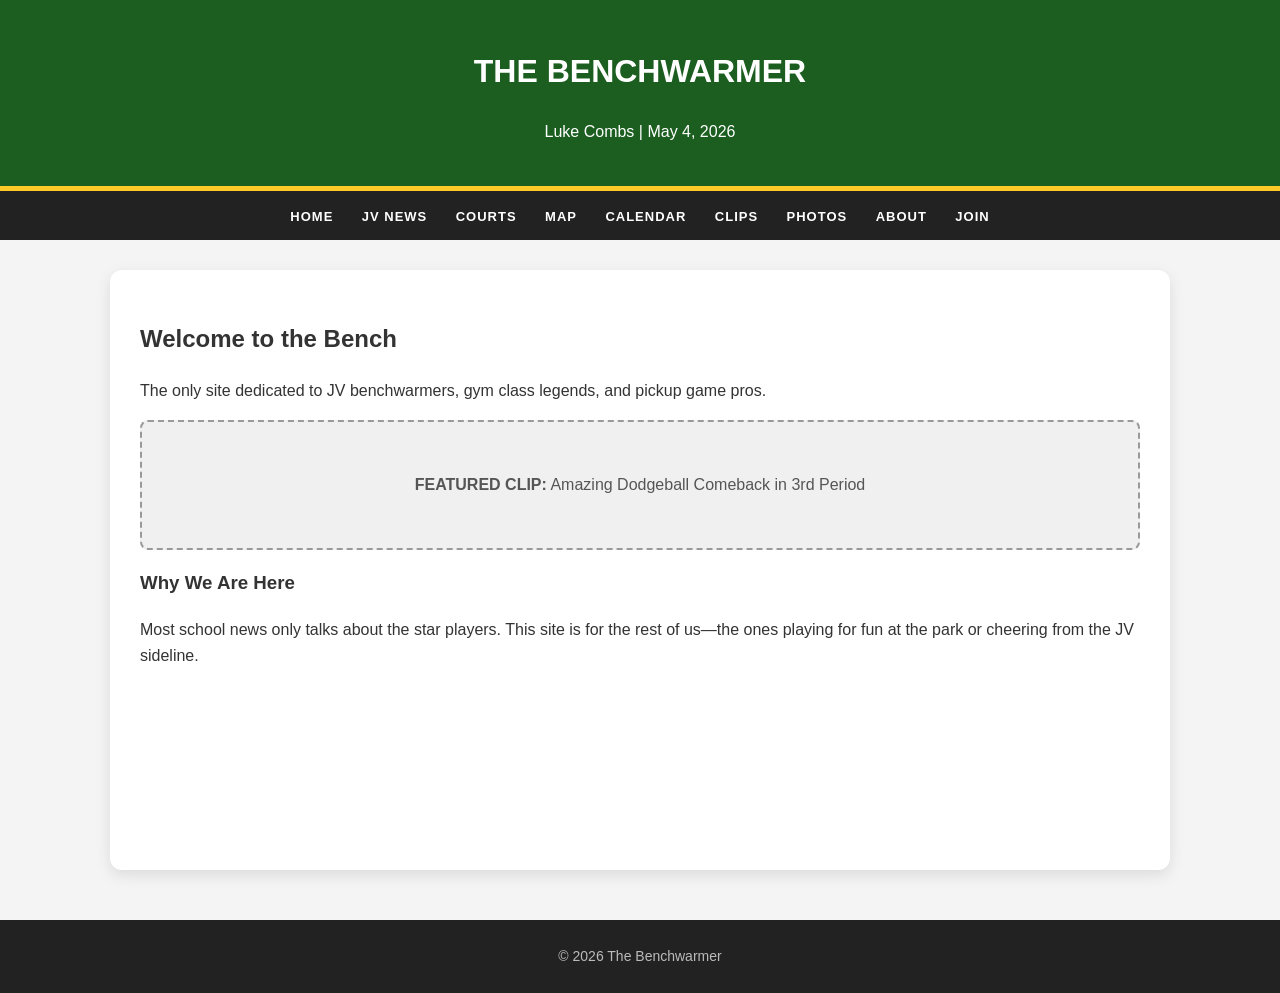
==== index.html @ aa1d05c0 "Add files via upload" ====
<!DOCTYPE html>
<html lang="en">
<head><meta charset="UTF-8"><link rel="stylesheet" href="style.css"><title>The Benchwarmer | Home</title></head>
<body>
    <header><h1>THE BENCHWARMER</h1><p>Luke Combs | May 4, 2026</p></header>
    <nav>
        <a href="index.html">Home</a> <a href="news.html">JV News</a> <a href="courts.html">Courts</a> 
        <a href="map.html">Map</a> <a href="events.html">Calendar</a> <a href="clips.html">Clips</a> 
        <a href="gallery.html">Photos</a> <a href="about.html">About</a> <a href="connect.html">Join</a>
    </nav>
    <div class="container">
        <h2>Welcome to the Bench</h2>
        <p>The only site dedicated to JV benchwarmers, gym class legends, and pickup game pros.</p>
        <div class="box"><strong>FEATURED CLIP:</strong> Amazing Dodgeball Comeback in 3rd Period</div>
        <h3>Why We Are Here</h3>
        <p>Most school news only talks about the star players. This site is for the rest of us—the ones playing for fun at the park or cheering from the JV sideline.</p>
    </div>
    <footer>&copy; 2026 The Benchwarmer</footer>
</body>
</html>
---- style.css ----
body { font-family: 'Helvetica Neue', Arial, sans-serif; margin: 0; padding: 0; background-color: #f4f4f4; color: #333; line-height: 1.6; }
header { background: #1b5e20; color: white; padding: 25px; text-align: center; border-bottom: 5px solid #ffca28; }
nav { background: #222; padding: 12px; text-align: center; position: sticky; top: 0; z-index: 1000; }
nav a { color: white; margin: 0 12px; text-decoration: none; font-weight: bold; font-size: 13px; text-transform: uppercase; letter-spacing: 1px; }
nav a:hover { color: #ffca28; }
.container { width: 90%; max-width: 1000px; margin: 30px auto; background: white; padding: 30px; border-radius: 12px; box-shadow: 0 5px 15px rgba(0,0,0,0.1); min-height: 60vh; }
footer { text-align: center; padding: 25px; background: #222; color: #bbb; margin-top: 50px; font-size: 14px; }
table { width: 100%; border-collapse: collapse; margin: 25px 0; font-size: 16px; }
th, td { border: 1px solid #ddd; padding: 15px; text-align: left; }
th { background-color: #1b5e20; color: white; }
tr:nth-child(even) { background-color: #f9f9f9; }
form { display: flex; flex-direction: column; max-width: 500px; margin: 20px auto; }
input, select, textarea { margin-bottom: 15px; padding: 12px; border: 1px solid #ccc; border-radius: 6px; font-size: 16px; }
button { background: #1b5e20; color: white; padding: 15px; border: none; cursor: pointer; font-weight: bold; border-radius: 6px; font-size: 16px; transition: 0.3s; }
button:hover { background: #2e7d32; transform: translateY(-2px); }
.box { background: #f0f0f0; border: 2px dashed #999; padding: 50px; text-align: center; margin: 15px 0; border-radius: 8px; color: #555; }
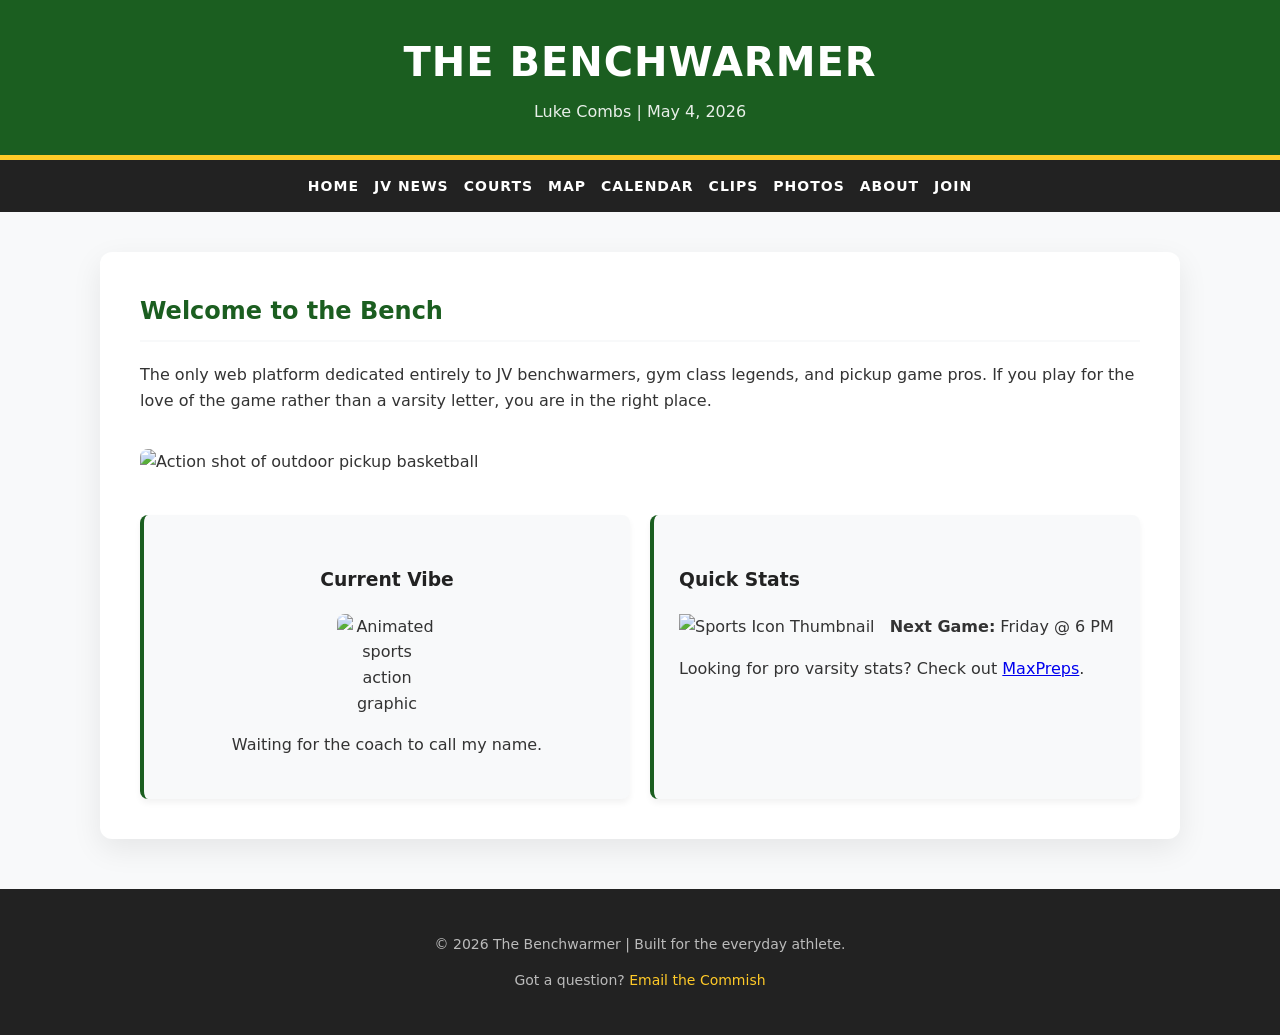
==== commit 6aefeb5f: "Add files via upload" ====
--- a/index.html
+++ b/index.html
@@ -1,20 +1,52 @@
 <!DOCTYPE html>
 <html lang="en">
-<head><meta charset="UTF-8"><link rel="stylesheet" href="style.css"><title>The Benchwarmer | Home</title></head>
+<head>
+    <meta charset="UTF-8">
+    <meta name="viewport" content="width=device-width, initial-scale=1.0">
+    <meta name="description" content="The Benchwarmer - The ultimate community hub for casual high school athletes, JV highlights, and pickup games.">
+    <meta name="keywords" content="high school sports, JV, pickup basketball, casual sports, teen athletes">
+    <link rel="stylesheet" href="style.css">
+    <title>Home | The Benchwarmer</title>
+</head>
 <body>
-    <header><h1>THE BENCHWARMER</h1><p>Luke Combs | May 4, 2026</p></header>
+    <header>
+        <h1>THE BENCHWARMER</h1>
+        <p>Luke Combs | May 4, 2026</p>
+    </header>
+
     <nav>
         <a href="index.html">Home</a> <a href="news.html">JV News</a> <a href="courts.html">Courts</a> 
         <a href="map.html">Map</a> <a href="events.html">Calendar</a> <a href="clips.html">Clips</a> 
         <a href="gallery.html">Photos</a> <a href="about.html">About</a> <a href="connect.html">Join</a>
     </nav>
-    <div class="container">
+
+    <main class="container">
         <h2>Welcome to the Bench</h2>
-        <p>The only site dedicated to JV benchwarmers, gym class legends, and pickup game pros.</p>
-        <div class="box"><strong>FEATURED CLIP:</strong> Amazing Dodgeball Comeback in 3rd Period</div>
-        <h3>Why We Are Here</h3>
-        <p>Most school news only talks about the star players. This site is for the rest of us—the ones playing for fun at the park or cheering from the JV sideline.</p>
-    </div>
-    <footer>&copy; 2026 The Benchwarmer</footer>
+        <p>The only web platform dedicated entirely to JV benchwarmers, gym class legends, and pickup game pros. If you play for the love of the game rather than a varsity letter, you are in the right place.</p>
+        
+        <img src="https://images.unsplash.com/photo-1519861531473-9200262188bf?w=800&q=80" alt="Action shot of outdoor pickup basketball" class="hero-image">
+        
+        <div class="card-grid">
+            <div class="card" style="text-align: center;">
+                <h3>Current Vibe</h3>
+                <img src="http://googleusercontent.com/image_collection/image_retrieval/14909330321065082777" alt="Animated sports action graphic" style="max-width: 100px; border-radius: 8px;">
+                <p>Waiting for the coach to call my name.</p>
+            </div>
+            
+            <div class="card">
+                <h3>Quick Stats</h3>
+                <p>
+                    <img src="http://googleusercontent.com/image_collection/image_retrieval/12782621765974359766" alt="Sports Icon Thumbnail" style="width: 40px; vertical-align: middle; margin-right: 10px;">
+                    <strong>Next Game:</strong> Friday @ 6 PM
+                </p>
+                <p>Looking for pro varsity stats? Check out <a href="https://www.maxpreps.com" target="_blank" rel="noopener noreferrer">MaxPreps</a>.</p>
+            </div>
+        </div>
+    </main>
+
+    <footer>
+        <p>&copy; 2026 The Benchwarmer | Built for the everyday athlete.</p>
+        <p>Got a question? <a href="mailto:lcombs@stu.edu">Email the Commish</a></p>
+    </footer>
 </body>
 </html>
--- a/style.css
+++ b/style.css
@@ -1,16 +1,55 @@
-body { font-family: 'Helvetica Neue', Arial, sans-serif; margin: 0; padding: 0; background-color: #f4f4f4; color: #333; line-height: 1.6; }
-header { background: #1b5e20; color: white; padding: 25px; text-align: center; border-bottom: 5px solid #ffca28; }
-nav { background: #222; padding: 12px; text-align: center; position: sticky; top: 0; z-index: 1000; }
-nav a { color: white; margin: 0 12px; text-decoration: none; font-weight: bold; font-size: 13px; text-transform: uppercase; letter-spacing: 1px; }
-nav a:hover { color: #ffca28; }
-.container { width: 90%; max-width: 1000px; margin: 30px auto; background: white; padding: 30px; border-radius: 12px; box-shadow: 0 5px 15px rgba(0,0,0,0.1); min-height: 60vh; }
-footer { text-align: center; padding: 25px; background: #222; color: #bbb; margin-top: 50px; font-size: 14px; }
-table { width: 100%; border-collapse: collapse; margin: 25px 0; font-size: 16px; }
-th, td { border: 1px solid #ddd; padding: 15px; text-align: left; }
-th { background-color: #1b5e20; color: white; }
-tr:nth-child(even) { background-color: #f9f9f9; }
-form { display: flex; flex-direction: column; max-width: 500px; margin: 20px auto; }
-input, select, textarea { margin-bottom: 15px; padding: 12px; border: 1px solid #ccc; border-radius: 6px; font-size: 16px; }
-button { background: #1b5e20; color: white; padding: 15px; border: none; cursor: pointer; font-weight: bold; border-radius: 6px; font-size: 16px; transition: 0.3s; }
-button:hover { background: #2e7d32; transform: translateY(-2px); }
-.box { background: #f0f0f0; border: 2px dashed #999; padding: 50px; text-align: center; margin: 15px 0; border-radius: 8px; color: #555; }+/* --- GLOBAL STYLES --- */
+:root {
+    --primary: #1b5e20;
+    --secondary: #ffca28;
+    --dark: #222222;
+    --light: #f8f9fa;
+    --text: #333333;
+}
+
+body { font-family: system-ui, -apple-system, sans-serif; margin: 0; padding: 0; background-color: var(--light); color: var(--text); line-height: 1.6; }
+
+/* --- HEADER & NAV --- */
+header { background: var(--primary); color: white; padding: 30px 20px; text-align: center; border-bottom: 5px solid var(--secondary); }
+header h1 { margin: 0; font-size: 2.5rem; letter-spacing: 1px; text-transform: uppercase; }
+header p { margin: 5px 0 0 0; font-weight: 300; opacity: 0.9; }
+
+nav { background: var(--dark); padding: 15px; text-align: center; position: sticky; top: 0; z-index: 1000; display: flex; flex-wrap: wrap; justify-content: center; gap: 15px; }
+nav a { color: white; text-decoration: none; font-weight: 600; font-size: 14px; text-transform: uppercase; letter-spacing: 1px; transition: color 0.3s ease; }
+nav a:hover { color: var(--secondary); }
+
+/* --- MAIN CONTAINER --- */
+main.container { width: 90%; max-width: 1000px; margin: 40px auto; background: white; padding: 40px; border-radius: 12px; box-shadow: 0 10px 30px rgba(0,0,0,0.08); min-height: 50vh; }
+h2 { color: var(--primary); border-bottom: 2px solid var(--light); padding-bottom: 10px; margin-top: 0; }
+h3 { color: var(--dark); margin-top: 25px; }
+
+/* --- COMPONENTS --- */
+.hero-image { width: 100%; max-height: 400px; object-fit: cover; border-radius: 8px; margin: 20px 0; }
+.card-grid { display: grid; grid-template-columns: repeat(auto-fit, minmax(280px, 1fr)); gap: 20px; margin-top: 20px; }
+.card { background: var(--light); padding: 25px; border-radius: 8px; border-left: 4px solid var(--primary); box-shadow: 0 4px 6px rgba(0,0,0,0.05); }
+
+/* --- TABLE (RUBRIC REQUIREMENT) --- */
+table { width: 100%; border-collapse: collapse; margin: 25px 0; box-shadow: 0 2px 8px rgba(0,0,0,0.05); }
+th, td { border: 1px solid #e0e0e0; padding: 15px; text-align: left; }
+th { background-color: var(--primary); color: white; text-transform: uppercase; font-size: 14px; }
+tr:nth-child(even) { background-color: #fcfcfc; }
+tr:hover { background-color: #f1f1f1; }
+
+/* --- FORM (RUBRIC REQUIREMENT) --- */
+form { display: flex; flex-direction: column; max-width: 600px; margin: 0 auto; background: var(--light); padding: 30px; border-radius: 8px; }
+label { font-weight: bold; margin-bottom: 5px; color: var(--dark); }
+input, select, textarea { margin-bottom: 20px; padding: 12px; border: 1px solid #ccc; border-radius: 6px; font-size: 16px; font-family: inherit; }
+input:focus, textarea:focus { outline: none; border-color: var(--primary); box-shadow: 0 0 5px rgba(27, 94, 32, 0.3); }
+button { background: var(--primary); color: white; padding: 15px; border: none; cursor: pointer; font-weight: bold; border-radius: 6px; font-size: 16px; transition: all 0.3s ease; text-transform: uppercase; letter-spacing: 1px; }
+button:hover { background: #144d18; transform: translateY(-2px); box-shadow: 0 5px 15px rgba(27, 94, 32, 0.3); }
+
+/* --- FOOTER --- */
+footer { text-align: center; padding: 30px 20px; background: var(--dark); color: #bbb; margin-top: 50px; font-size: 14px; }
+footer a { color: var(--secondary); text-decoration: none; }
+footer a:hover { text-decoration: underline; }
+
+/* --- RESPONSIVE FIXES --- */
+@media (max-width: 600px) {
+    header h1 { font-size: 2rem; }
+    main.container { padding: 20px; width: 95%; margin: 20px auto; }
+}
